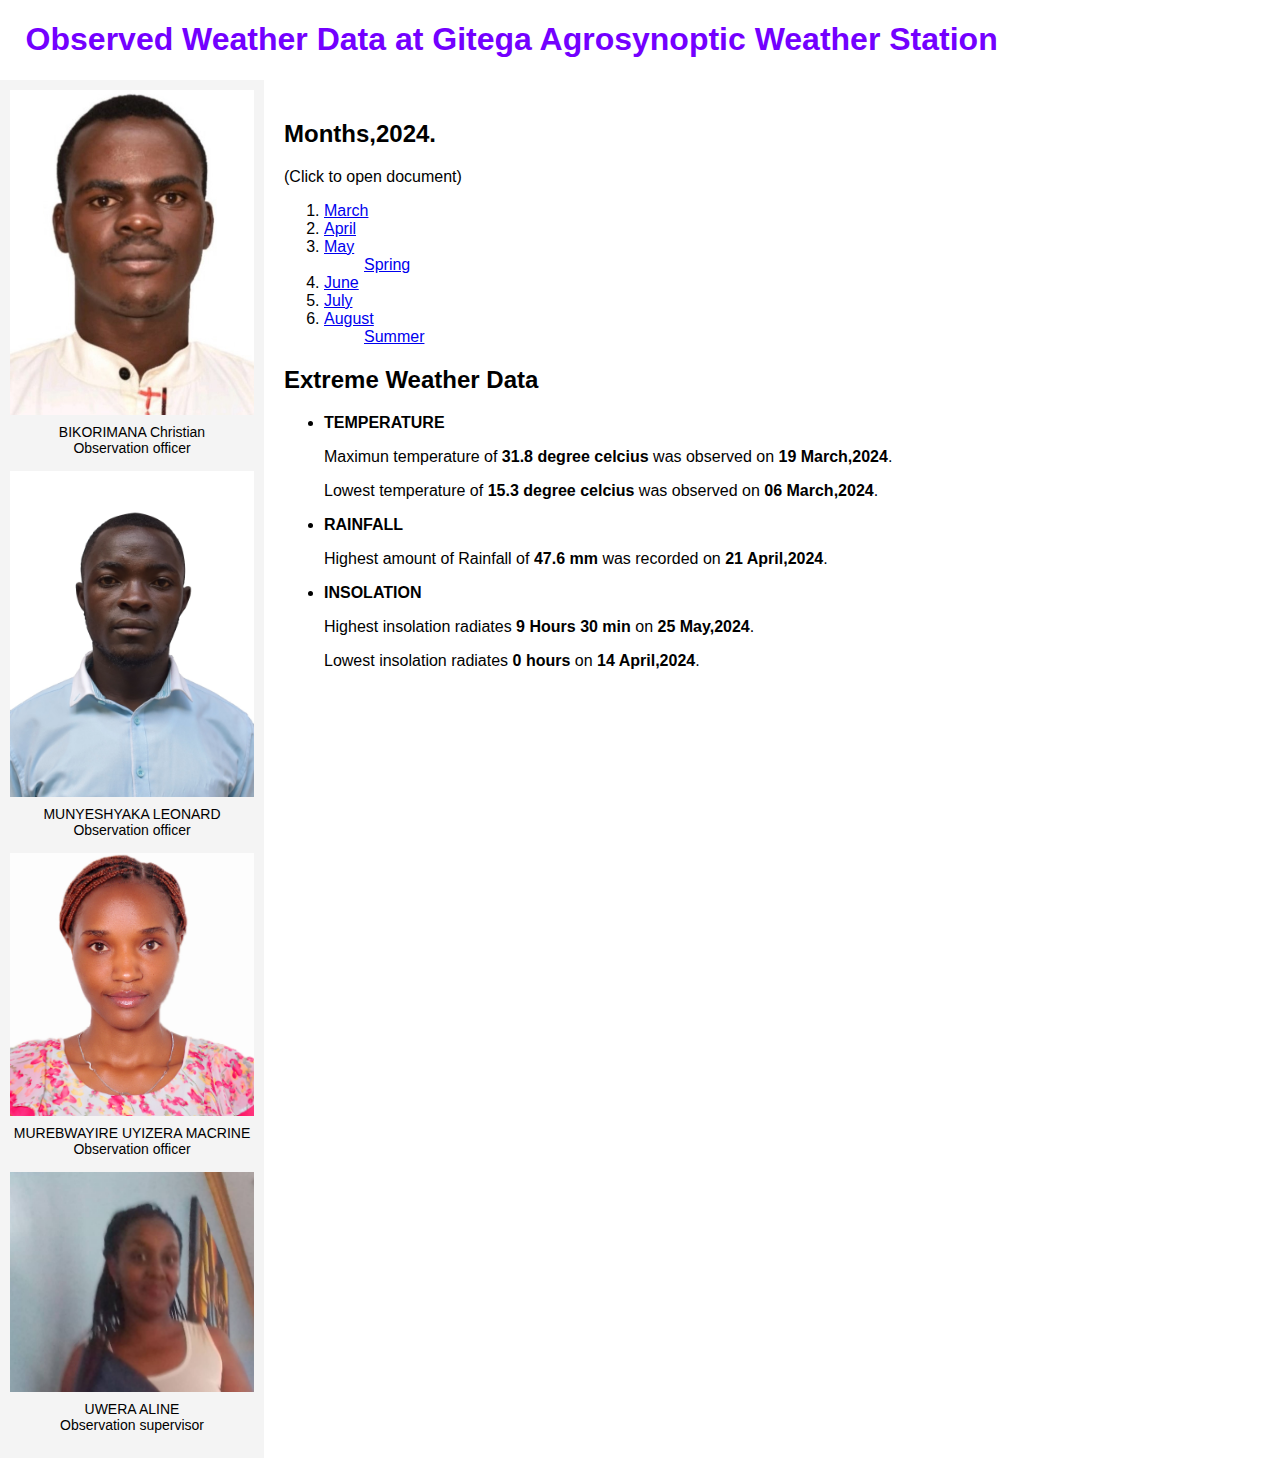
==== index.html @ cde26da8 "Add August and Summer" ====
<!DOCTYPE html>
<html lang="en">
<head>
    <meta charset="UTF-8">
    <meta name="viewport" content="width=device-width, initial-scale=1.0">
    <title>GITEGA STATION</title>
    <link rel="stylesheet" href="meteo.css">
</head>
<body>
    <h1>Observed Weather Data at Gitega Agrosynoptic Weather Station</h1>
    <div class="container">
        <div class="sidebar">
            <div class="image-container">
                <img src="Christian.jpg" alt="Image 1">
                <p>BIKORIMANA Christian<br>Observation officer</p>
            </div>
            
            <div class="image-container">
                <img src="LEO.jpg" alt="Image 3">
                <p>MUNYESHYAKA LEONARD<br>Observation officer</p>
            </div>
            <div class="image-container">
                <img src="MAC.png" alt="Image 4">
                <p>MUREBWAYIRE UYIZERA MACRINE<br>Observation officer</p>
            </div>
            <div class="image-container">
                <img src="AL.jpg" alt="Image 5">
                <p>UWERA ALINE<br>Observation supervisor</p>
            </div>
        </div>
        <div class="content">
            <h2>Months,2024.</h2>
            <P>(Click to open document)</P>
            <ol>
                <li><a href="./Weather data for the month of March.pdf" target="_blank">March</li>
                <li><a href="./Weather data for the month of April.pdf" target="_blank">April</a></li>
                <li><a href="./Weather data for the month of May.pdf" target="_blank">May</a></li>
                <ul><a href="./Weather data for the month of Spring.pdf" target="_blank">Spring</a></ul>
                <li><a href="./Weather data for the month of June.pdf" target="_blank">June</a></li>
                <li><a href="./Weather data for the month of July.pdf" target="_blank">July</a></li>
                <li><a href="./Climate Summary of August.pdf" target="_blank">August</a></li>
                <ul><a href="./Weather data for the month of Spring.pdf" target="_blank">Summer</a></ul>
            </ol>
            <h2>Extreme Weather Data</h2>
            <ul>
                <li><strong>TEMPERATURE</strong>
                    <p> Maximun temperature of <b>31.8 degree celcius</b>  was observed on <b>19 March,2024</b>.</p>
                    <p> Lowest temperature of <b>15.3 degree celcius</b> was observed on <b>06 March,2024</b>.</p> </li>
                <li><strong>RAINFALL</strong>
                <p>Highest amount of Rainfall of <b>47.6 mm</b> was recorded on <b>21 April,2024</b>.</p>
                <li><strong>INSOLATION</strong>
                <p>Highest insolation radiates <b>9 Hours 30 min</b> on <b>25 May,2024</b>.</p>
                <p>Lowest insolation radiates <b>0 hours</b>  on <b>14 April,2024</b>. </p>
             </ul>
        </div>
    </div>
</body>
</html>
---- meteo.css ----
body {
    font-family: Arial, sans-serif;
    margin: 0;
    padding: 0;
}

.container {
    display: flex;
    align-items: flex-start;
}

.sidebar {
    width: 20%;
    padding: 10px;
    background-color: #f4f4f4;
    display: flex;
    flex-direction: column;
}

.image-container {
    margin-bottom: 15px;
    text-align: center;
}

.image-container img {
    width: 100%;
    height: auto;
}

.image-container p {
    margin: 5px 0 0;
    font-size: 14px;
}

.content {
    width: 80%;
    padding: 20px;
}
h1 {
    color: rgb(115, 0, 255);
    margin-left: 2%;
}
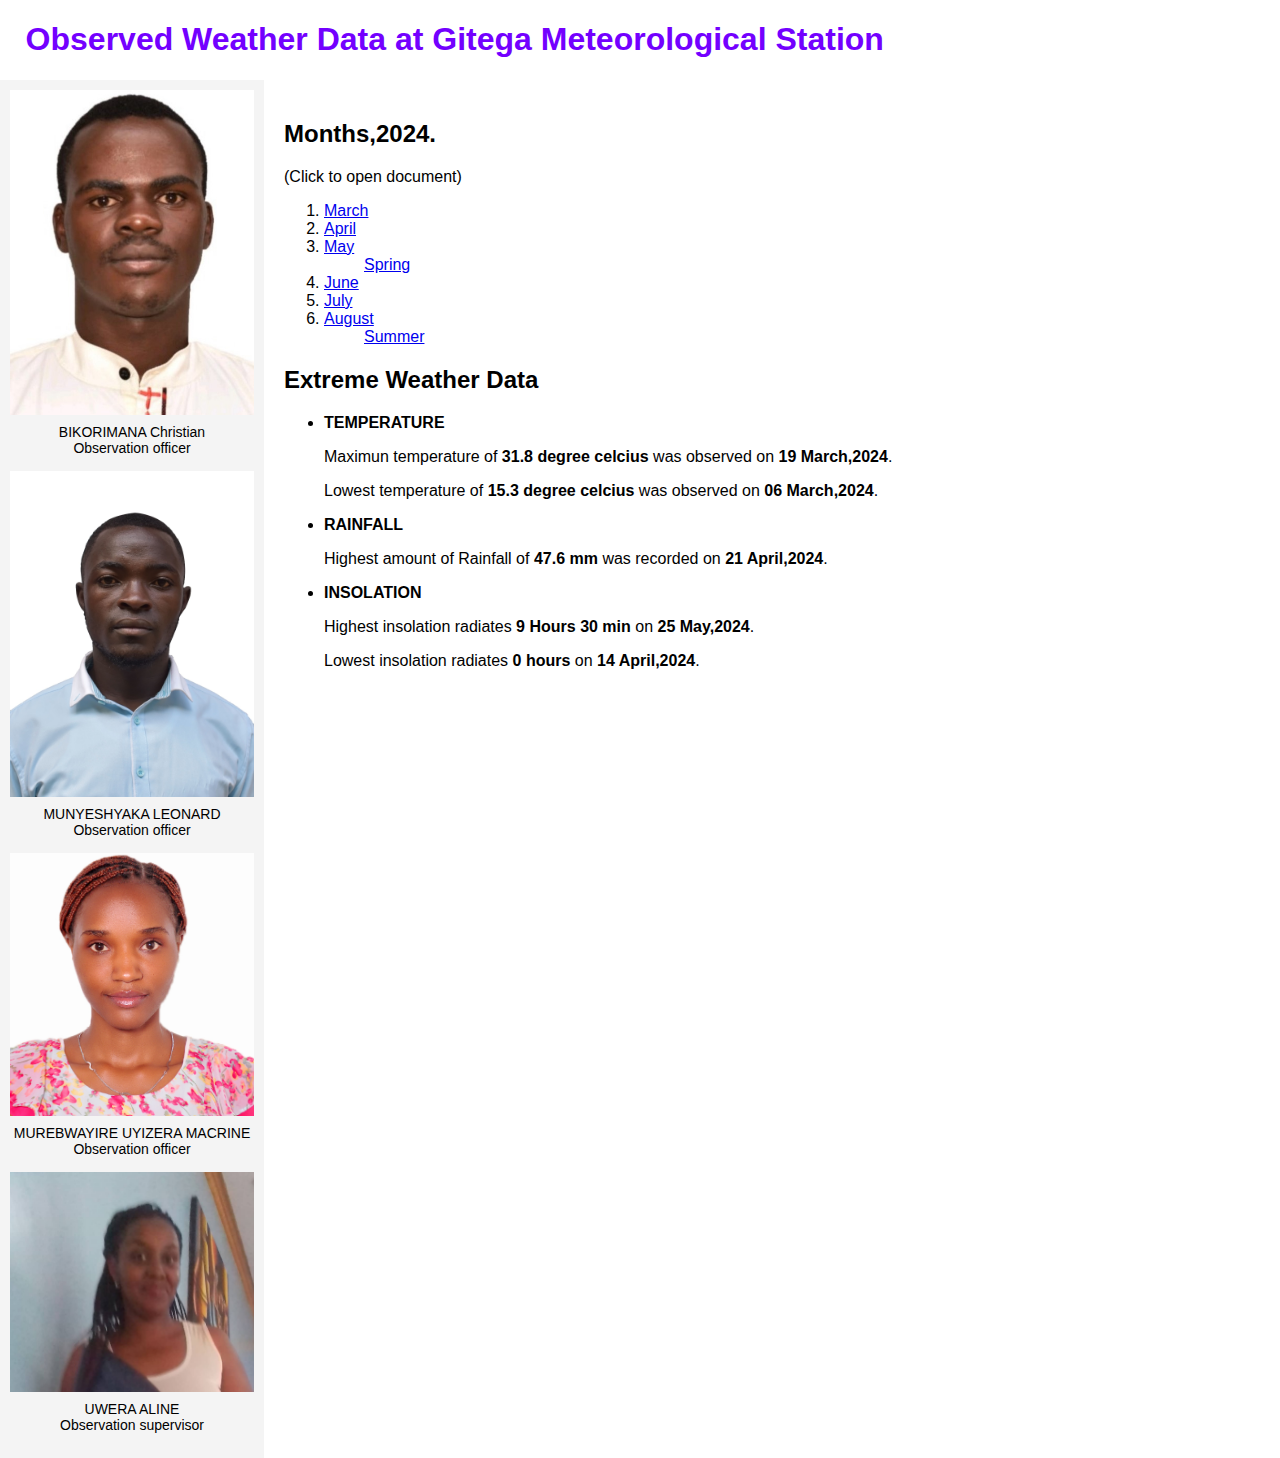
==== commit 60d394ae: "Change header" ====
--- a/index.html
+++ b/index.html
@@ -7,7 +7,7 @@
     <link rel="stylesheet" href="meteo.css">
 </head>
 <body>
-    <h1>Observed Weather Data at Gitega Agrosynoptic Weather Station</h1>
+    <h1>Observed Weather Data at Gitega Meteorological Station</h1>
     <div class="container">
         <div class="sidebar">
             <div class="image-container">
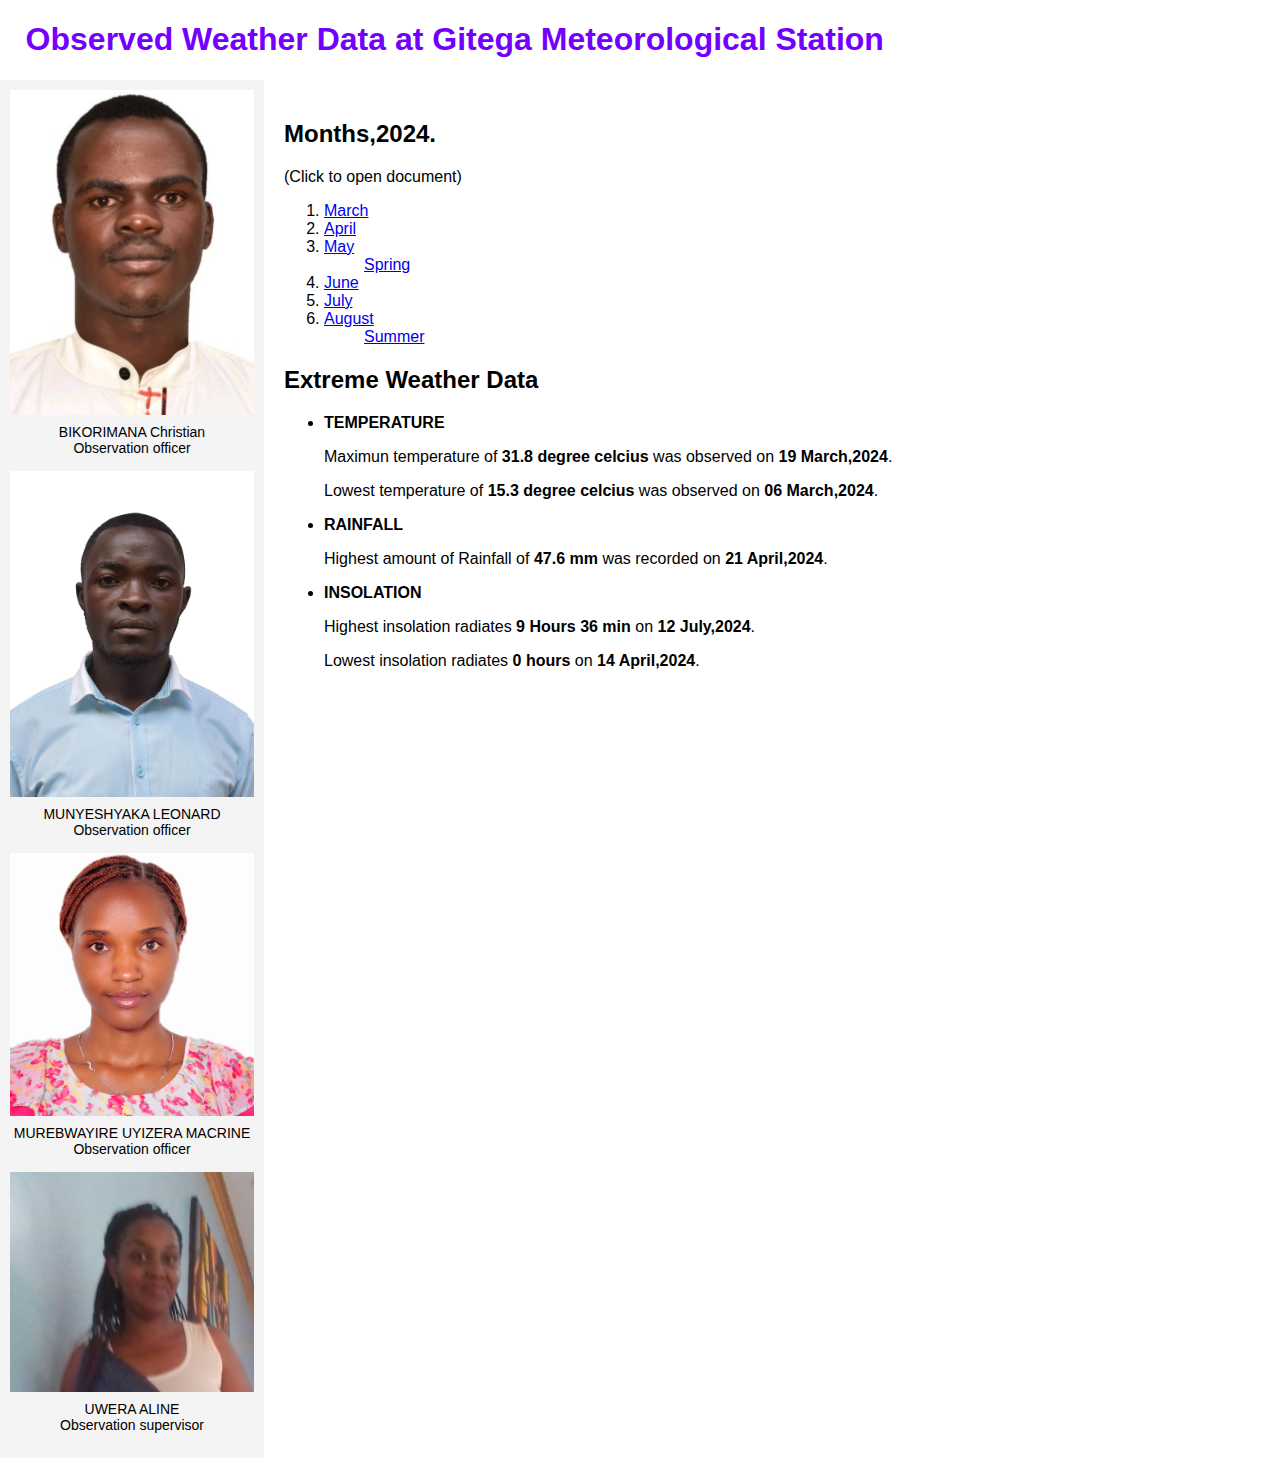
==== commit 4fd78121: "Add summer and uodate insolation" ====
--- a/index.html
+++ b/index.html
@@ -39,7 +39,7 @@
                 <li><a href="./Weather data for the month of June.pdf" target="_blank">June</a></li>
                 <li><a href="./Weather data for the month of July.pdf" target="_blank">July</a></li>
                 <li><a href="./Climate Summary of August.pdf" target="_blank">August</a></li>
-                <ul><a href="./Weather data for the month of Spring.pdf" target="_blank">Summer</a></ul>
+                <ul><a href="./Climate summary of  Summer.pdf" target="_blank">Summer</a></ul>
             </ol>
             <h2>Extreme Weather Data</h2>
             <ul>
@@ -49,7 +49,7 @@
                 <li><strong>RAINFALL</strong>
                 <p>Highest amount of Rainfall of <b>47.6 mm</b> was recorded on <b>21 April,2024</b>.</p>
                 <li><strong>INSOLATION</strong>
-                <p>Highest insolation radiates <b>9 Hours 30 min</b> on <b>25 May,2024</b>.</p>
+                <p>Highest insolation radiates <b>9 Hours 36 min</b> on <b>12 July,2024</b>.</p>
                 <p>Lowest insolation radiates <b>0 hours</b>  on <b>14 April,2024</b>. </p>
              </ul>
         </div>
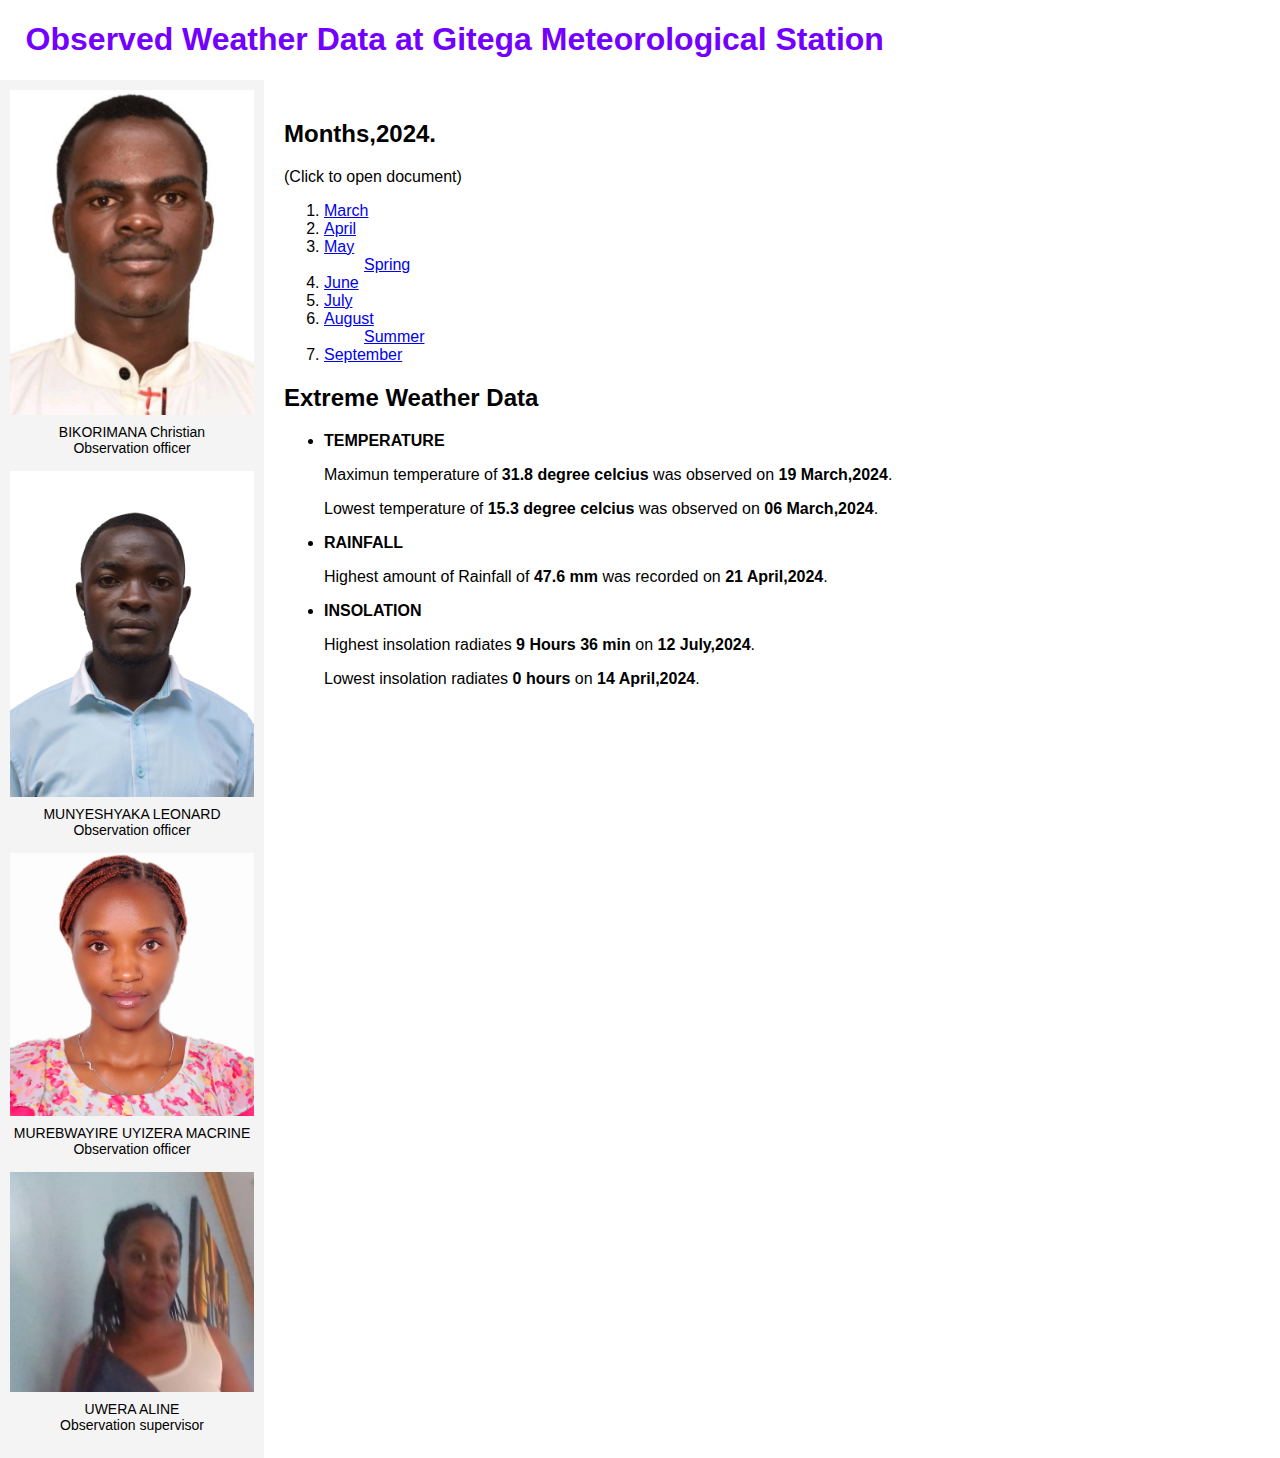
==== commit ef2b0323: "Add september" ====
--- a/index.html
+++ b/index.html
@@ -40,6 +40,7 @@
                 <li><a href="./Weather data for the month of July.pdf" target="_blank">July</a></li>
                 <li><a href="./Climate Summary of August.pdf" target="_blank">August</a></li>
                 <ul><a href="./Climate summary of  Summer.pdf" target="_blank">Summer</a></ul>
+                <li><a href="./CLIMATE SUMMARY_GITEGA_202409..pdf" target="_blank">September</a></li>
             </ol>
             <h2>Extreme Weather Data</h2>
             <ul>
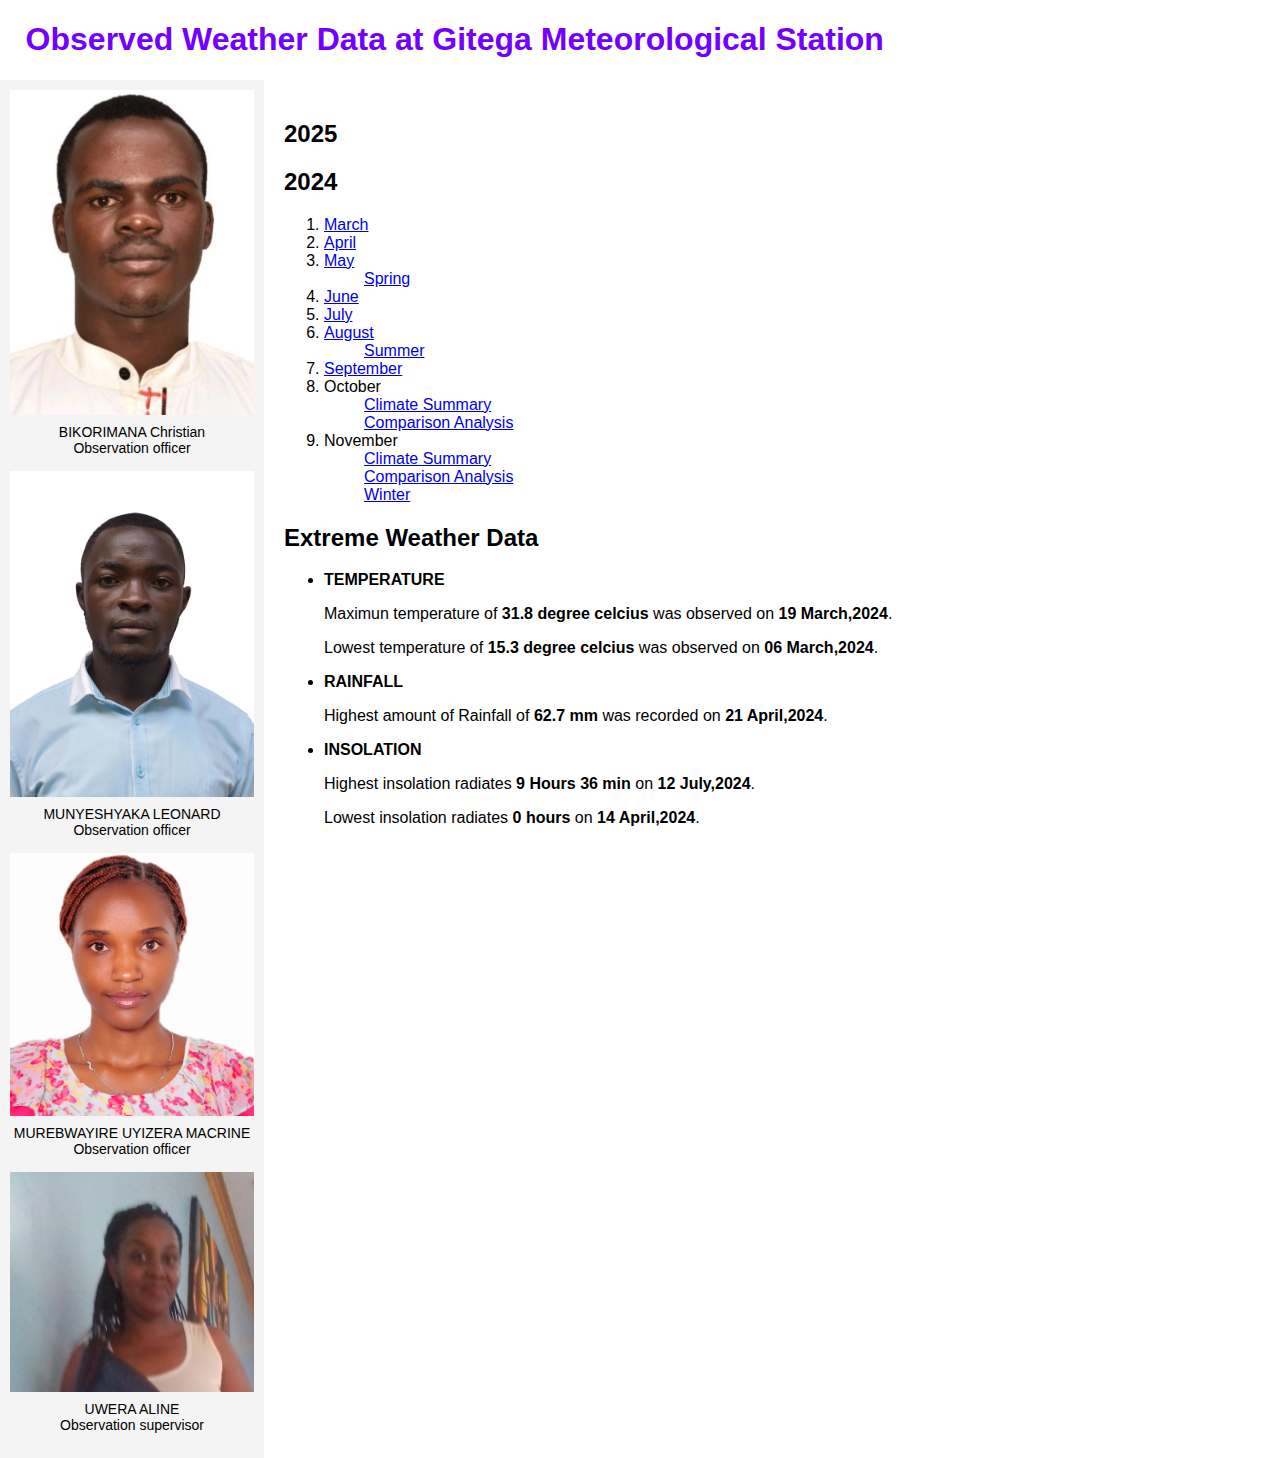
==== commit 672166c8: "Add Octobe ,November and Wwinter" ====
--- a/index.html
+++ b/index.html
@@ -29,9 +29,9 @@
             </div>
         </div>
         <div class="content">
-            <h2>Months,2024.</h2>
-            <P>(Click to open document)</P>
-            <ol>
+            <h2>2025</h2>
+            <h2>2024</h2>
+                 <ol>
                 <li><a href="./Weather data for the month of March.pdf" target="_blank">March</li>
                 <li><a href="./Weather data for the month of April.pdf" target="_blank">April</a></li>
                 <li><a href="./Weather data for the month of May.pdf" target="_blank">May</a></li>
@@ -40,7 +40,14 @@
                 <li><a href="./Weather data for the month of July.pdf" target="_blank">July</a></li>
                 <li><a href="./Climate Summary of August.pdf" target="_blank">August</a></li>
                 <ul><a href="./Climate summary of  Summer.pdf" target="_blank">Summer</a></ul>
-                <li><a href="./CLIMATE SUMMARY_GITEGA_202409..pdf" target="_blank">September</a></li>
+                <li><a href="./CLIMATE SUMMARY_GITEGA_202409.pdf" target="_blank">September</a></li>
+                <li>October</li>
+                <ul><a href="./CLIMATE SUMMARY_GITEGA_202410.pdf" target="_blank">Climate Summary</a></ul>
+                <ul><a href="./COMPARATIVE ANALYSIS_GITEGA_OCTOBER 2024.pdf" target="_blank">Comparison Analysis</a></ul>
+                <li>November</li>
+                <ul><a href="./CLIMATE SUMMARY_GITEGA_202411.pdf" target="_blank">Climate Summary</a></ul>
+                <ul><a href="./COMPARATIVE ANALYSIS_GITEGA_NOVEMBER 2024.pdf" target="_blank">Comparison Analysis</a></ul>
+                <ul><a href="./CLIMATE SUMMARY_GITEGA_Winter2024.pdf" target="_blank">Winter</a></ul>
             </ol>
             <h2>Extreme Weather Data</h2>
             <ul>
@@ -48,7 +55,7 @@
                     <p> Maximun temperature of <b>31.8 degree celcius</b>  was observed on <b>19 March,2024</b>.</p>
                     <p> Lowest temperature of <b>15.3 degree celcius</b> was observed on <b>06 March,2024</b>.</p> </li>
                 <li><strong>RAINFALL</strong>
-                <p>Highest amount of Rainfall of <b>47.6 mm</b> was recorded on <b>21 April,2024</b>.</p>
+                <p>Highest amount of Rainfall of <b>62.7 mm</b> was recorded on <b>21 April,2024</b>.</p>
                 <li><strong>INSOLATION</strong>
                 <p>Highest insolation radiates <b>9 Hours 36 min</b> on <b>12 July,2024</b>.</p>
                 <p>Lowest insolation radiates <b>0 hours</b>  on <b>14 April,2024</b>. </p>
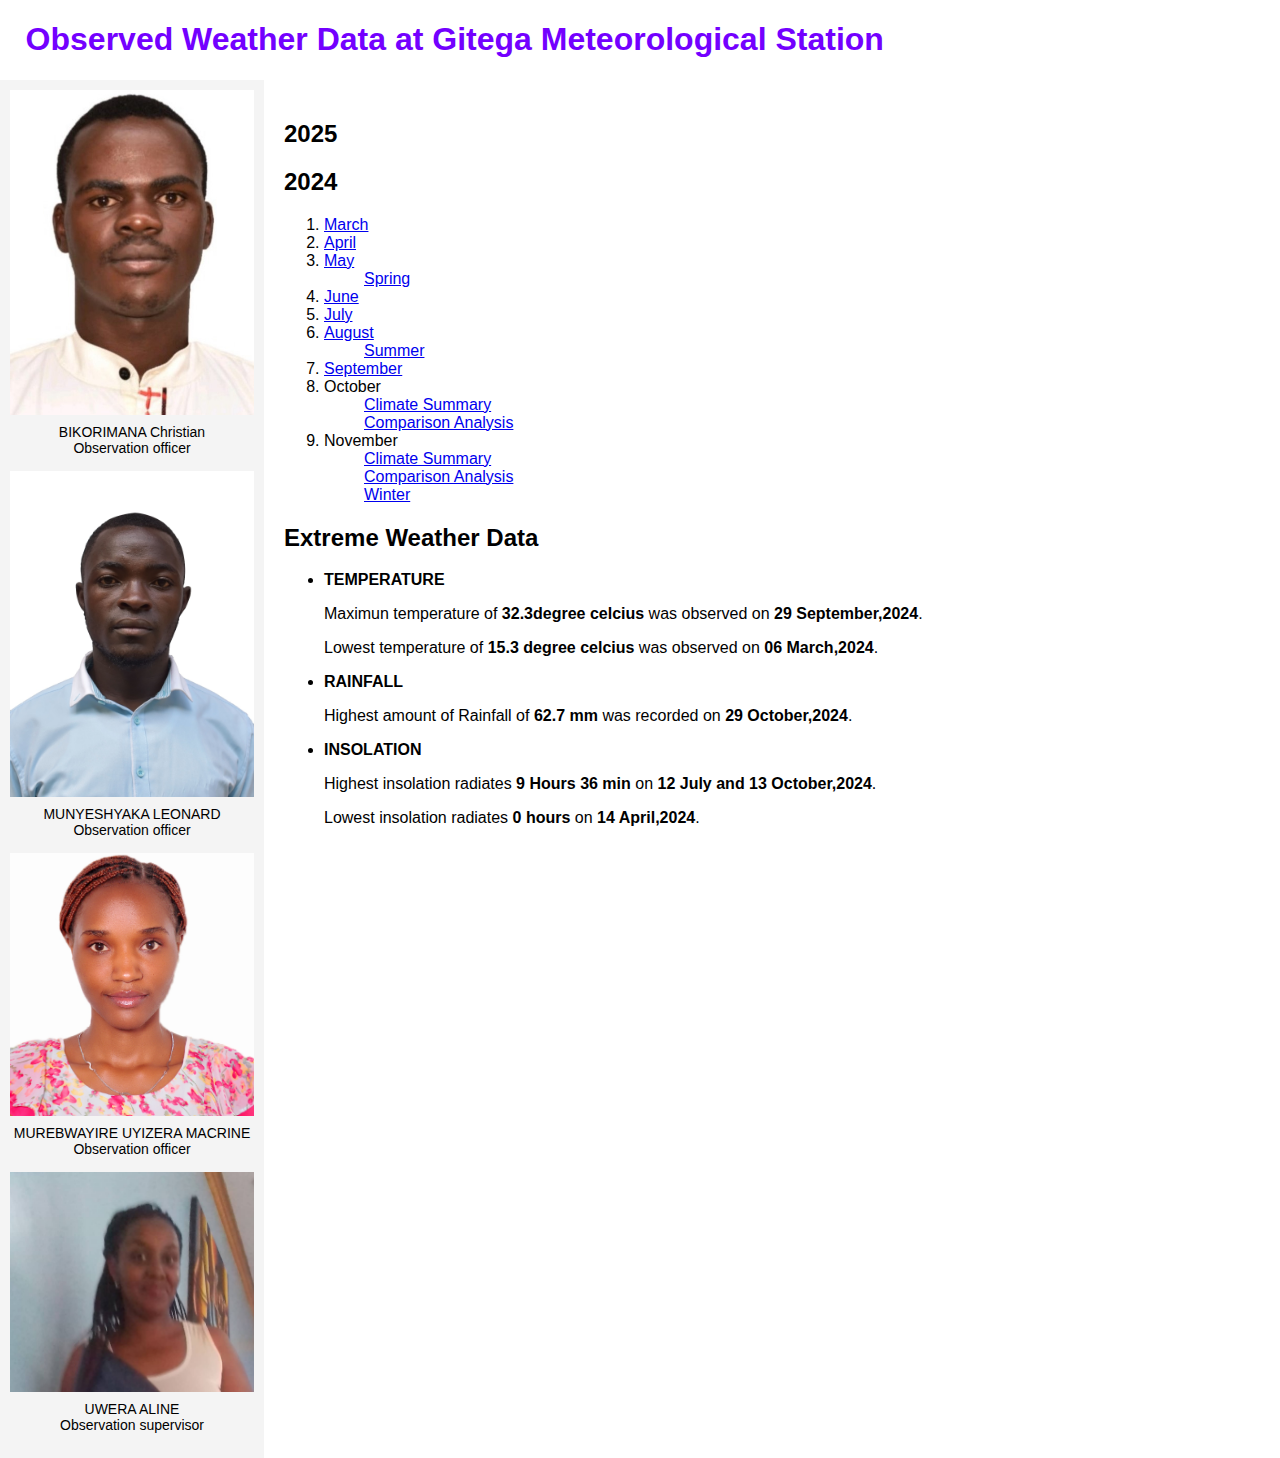
==== commit 65e549d9: "Extremes" ====
--- a/index.html
+++ b/index.html
@@ -42,22 +42,22 @@
                 <ul><a href="./Climate summary of  Summer.pdf" target="_blank">Summer</a></ul>
                 <li><a href="./CLIMATE SUMMARY_GITEGA_202409.pdf" target="_blank">September</a></li>
                 <li>October</li>
-                <ul><a href="./CLIMATE SUMMARY_GITEGA_202410.pdf" target="_blank">Climate Summary</a></ul>
+                <ul><a href="./CLIMATE SUMMARY_GITEGA_202410..pdf" target="_blank">Climate Summary</a></ul>
                 <ul><a href="./COMPARATIVE ANALYSIS_GITEGA_OCTOBER 2024.pdf" target="_blank">Comparison Analysis</a></ul>
                 <li>November</li>
-                <ul><a href="./CLIMATE SUMMARY_GITEGA_202411.pdf" target="_blank">Climate Summary</a></ul>
+                <ul><a href="./CLIMATE SUMMARY_GITEGA_202411..pdf" target="_blank">Climate Summary</a></ul>
                 <ul><a href="./COMPARATIVE ANALYSIS_GITEGA_NOVEMBER 2024.pdf" target="_blank">Comparison Analysis</a></ul>
-                <ul><a href="./CLIMATE SUMMARY_GITEGA_Winter2024.pdf" target="_blank">Winter</a></ul>
+                <ul><a href="./CLIMATE SUMMARY_GITEGA_Winter2024..pdf" target="_blank">Winter</a></ul>
             </ol>
             <h2>Extreme Weather Data</h2>
             <ul>
                 <li><strong>TEMPERATURE</strong>
-                    <p> Maximun temperature of <b>31.8 degree celcius</b>  was observed on <b>19 March,2024</b>.</p>
+                    <p> Maximun temperature of <b>32.3degree celcius</b>  was observed on <b>29 September,2024</b>.</p>
                     <p> Lowest temperature of <b>15.3 degree celcius</b> was observed on <b>06 March,2024</b>.</p> </li>
                 <li><strong>RAINFALL</strong>
-                <p>Highest amount of Rainfall of <b>62.7 mm</b> was recorded on <b>21 April,2024</b>.</p>
+                <p>Highest amount of Rainfall of <b>62.7 mm</b> was recorded on <b>29 October,2024</b>.</p>
                 <li><strong>INSOLATION</strong>
-                <p>Highest insolation radiates <b>9 Hours 36 min</b> on <b>12 July,2024</b>.</p>
+                <p>Highest insolation radiates <b>9 Hours 36 min</b> on <b>12 July and 13 October,2024</b>.</p>
                 <p>Lowest insolation radiates <b>0 hours</b>  on <b>14 April,2024</b>. </p>
              </ul>
         </div>
